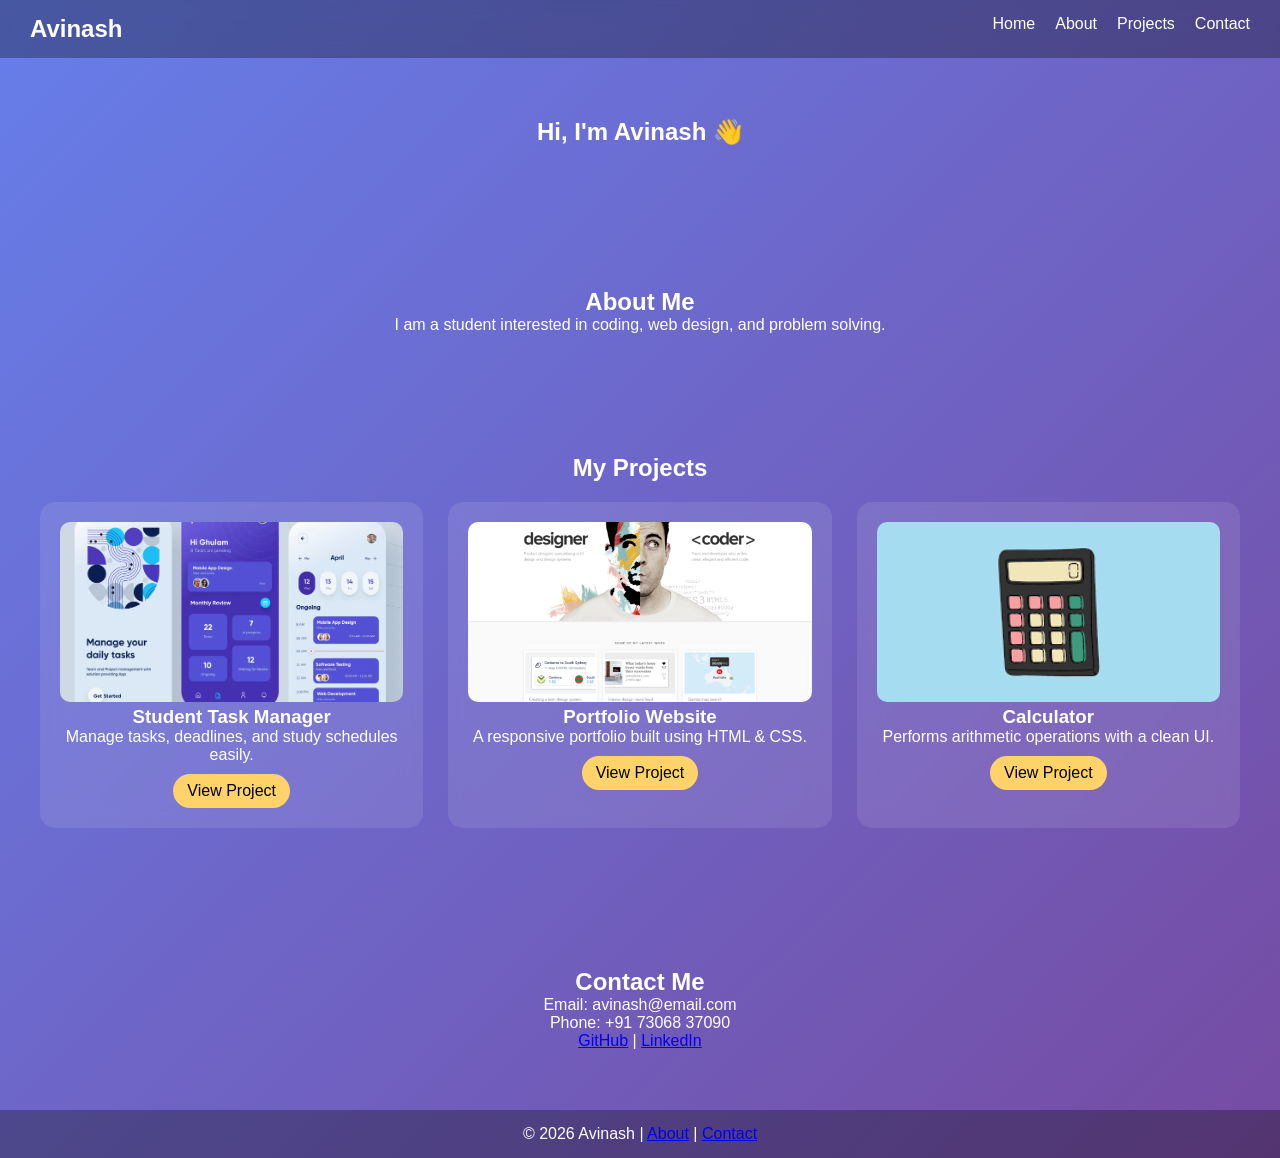
==== index.html @ 2d06c127 "Add files via upload" ====
<!DOCTYPE html>
<html lang="en">
<head>
    <meta charset="UTF-8">
    <meta name="viewport" content="width=device-width, initial-scale=1.0">
    <title>Avinash Portfolio</title>
    <link rel="stylesheet" href="style.css">
</head>
<body>

<!-- Navbar -->
<nav>
    <h2>Avinash</h2>
    <ul>
        <li><a href="#home">Home</a></li>
        <li><a href="#about">About</a></li>
        <li><a href="projects.html">Projects</a></li>
        <li><a href="#contact">Contact</a></li>
    </ul>
</nav>

<!-- Hero Section -->
<section id="home">
    <h1>Hi, I'm Avinash 👋</h1>

    <p class="typing">
        I build simple, clean, and responsive websites.
    </p>
</section>

<!-- About -->
<section id="about">
    <h2>About Me</h2>
    <p>I am a student interested in coding, web design, and problem solving.</p>
</section>

<!-- Projects -->
<section>
    <h2>My Projects</h2>

    <div class="project-container">

        <div class="project">
            <img src="images/taskmanager.webp" alt="Task Manager">
            <h3>Student Task Manager</h3>
            <p>Manage tasks, deadlines, and study schedules easily.</p>
            <a href="https://github.com/avinashmenon151-art" target="_blank">View Project</a>
        </div>

        <div class="project">
            <img src="images/example.png" alt="Portfolio">
            <h3>Portfolio Website</h3>
            <p>A responsive portfolio built using HTML & CSS.</p>
            <a href="https://github.com/avinashmenon151-art" target="_blank">View Project</a>
        </div>

        <div class="project">
            <img src="images/calc.png" alt="Calculator">
            <h3>Calculator</h3>
            <p>Performs arithmetic operations with a clean UI.</p>
            <a href="https://github.com/avinashmenon151-art" target="_blank">View Project</a>
        </div>

    </div>
</section>

<!-- Contact -->
<section id="contact">
    <h2>Contact Me</h2>

    <p>Email: avinash@email.com</p>
    <p>Phone: +91 73068 37090</p>

    <p>
        <a href="https://github.com/avinashmenon151-art" target="_blank">GitHub</a> |
        <a href="https://www.linkedin.com/in/avinash-menon-6976b7378/" target="_blank">LinkedIn</a>
    </p>
</section>

<!-- Footer -->
<footer>
    <p>© 2026 Avinash | 
        <a href="#about">About</a> | 
        <a href="#contact">Contact</a>
    </p>
</footer>

</body>
</html>
---- style.css ----
/* Reset */
* {
    margin: 0;
    padding: 0;
    box-sizing: border-box;
}

body {
    font-family: 'Segoe UI', sans-serif;
    background: linear-gradient(135deg, #667eea, #764ba2);
    color: white;
}

/* Navbar */
nav {
    display: flex;
    justify-content: space-between;
    padding: 15px 30px;
    background: rgba(0,0,0,0.3);
    backdrop-filter: blur(10px);
}

nav ul {
    list-style: none;
    display: flex;
}

nav ul li {
    margin-left: 20px;
}

nav a {
    color: white;
    text-decoration: none;
    transition: 0.3s;
}

nav a:hover {
    color: #ffd369;
}

/* Sections */
section {
    padding: 60px 20px;
    text-align: center;
}

/* Project Grid */
.project-container {
    display: grid;
    grid-template-columns: repeat(auto-fit, minmax(250px, 1fr));
    gap: 25px;
    padding: 20px;
}

/* Project Card */
.project {
    background: rgba(255, 255, 255, 0.1);
    border-radius: 15px;
    padding: 20px;
    backdrop-filter: blur(10px);
    transition: 0.4s;
}

.project:hover {
    transform: translateY(-10px) scale(1.03);
}

/* Images */
.project img {
    width: 100%;
    height: 180px;
    object-fit: cover;
    border-radius: 10px;
}

/* Button */
.project a {
    display: inline-block;
    margin-top: 10px;
    padding: 8px 14px;
    background: #ffd369;
    color: black;
    border-radius: 20px;
    text-decoration: none;
    transition: 0.3s;
}

.project a:hover {
    background: white;
}

/* Footer */
footer {
    text-align: center;
    padding: 15px;
    background: rgba(0,0,0,0.3);
}

.typing {
    display: inline-block;
    border-right: 3px solid #ffd369;
    white-space: nowrap;
    overflow: hidden;

    width: 0;
    opacity: 1;

    animation: 
        typing 3s steps(52, end) forwards,
        blink 0.7s step-end 5,
        hideCursor 0s forwards 3s,
        fadeOut 1s ease forwards 4s;
}

/* typing */
@keyframes typing {
    from { width: 0; }
    to { width: 37ch; }
}

/* cursor blink */
@keyframes blink {
    50% { border-color: transparent; }
}

/* remove cursor */
@keyframes hideCursor {
    to { border-right: none; }
}

/* fade away */
@keyframes fadeOut {
    to {
        opacity: 0;
        transform: translateY(-10px);
    }
}
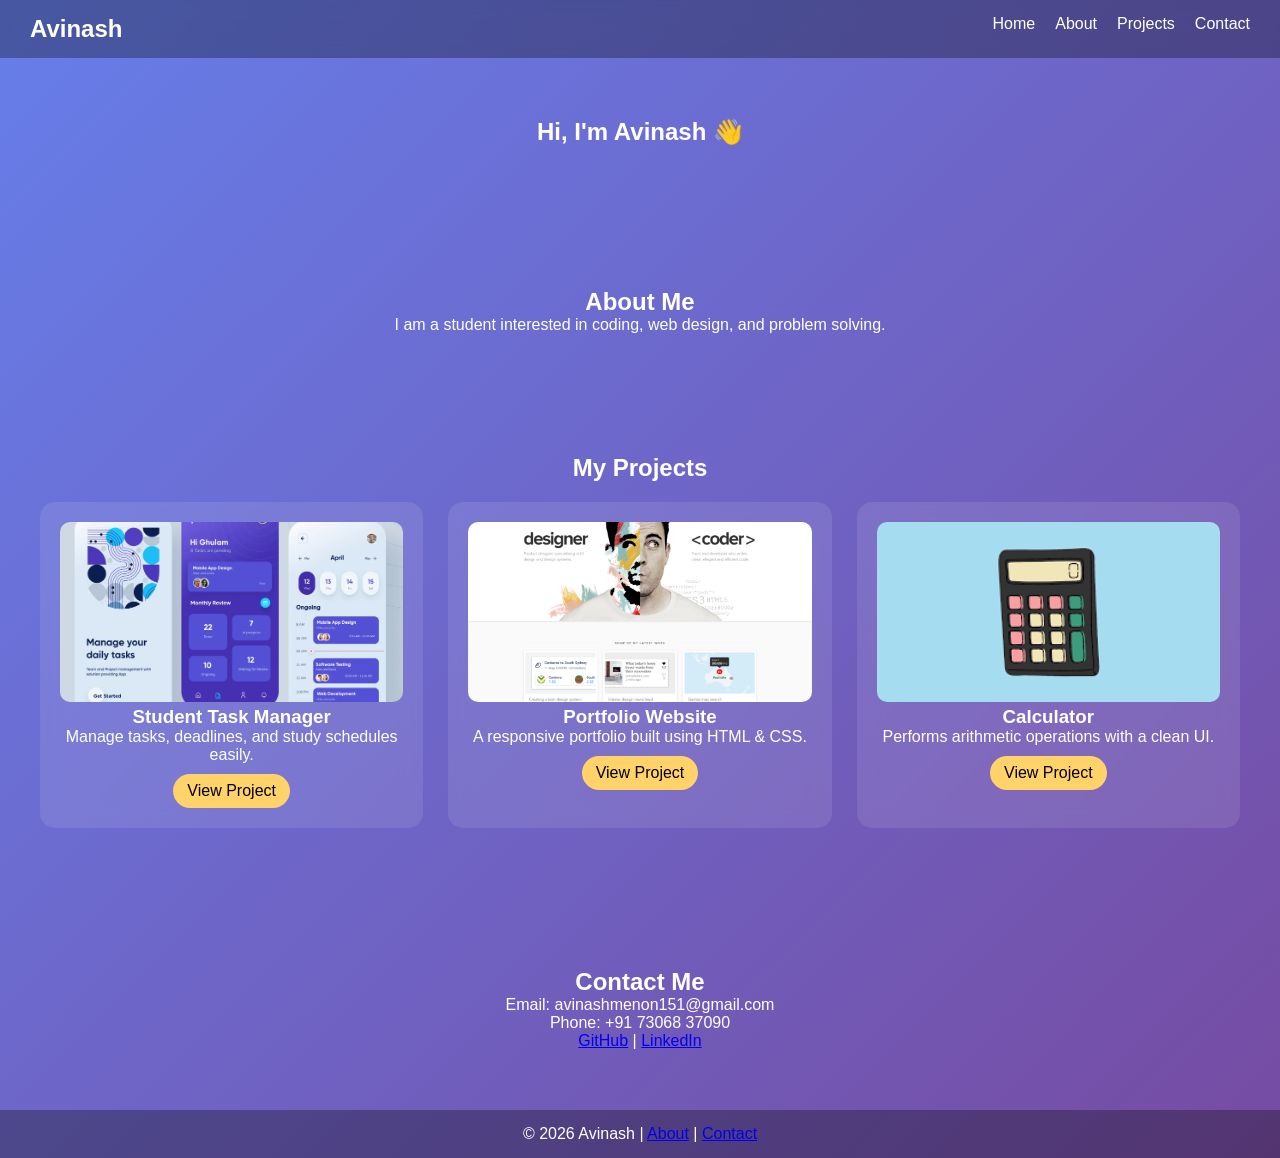
==== commit 5a9f8558: "Update index.html" ====
--- a/index.html
+++ b/index.html
@@ -68,7 +68,7 @@
 <section id="contact">
     <h2>Contact Me</h2>
 
-    <p>Email: avinash@email.com</p>
+    <p>Email: avinashmenon151@gmail.com</p>
     <p>Phone: +91 73068 37090</p>
 
     <p>
@@ -86,4 +86,4 @@
 </footer>
 
 </body>
-</html>+</html>
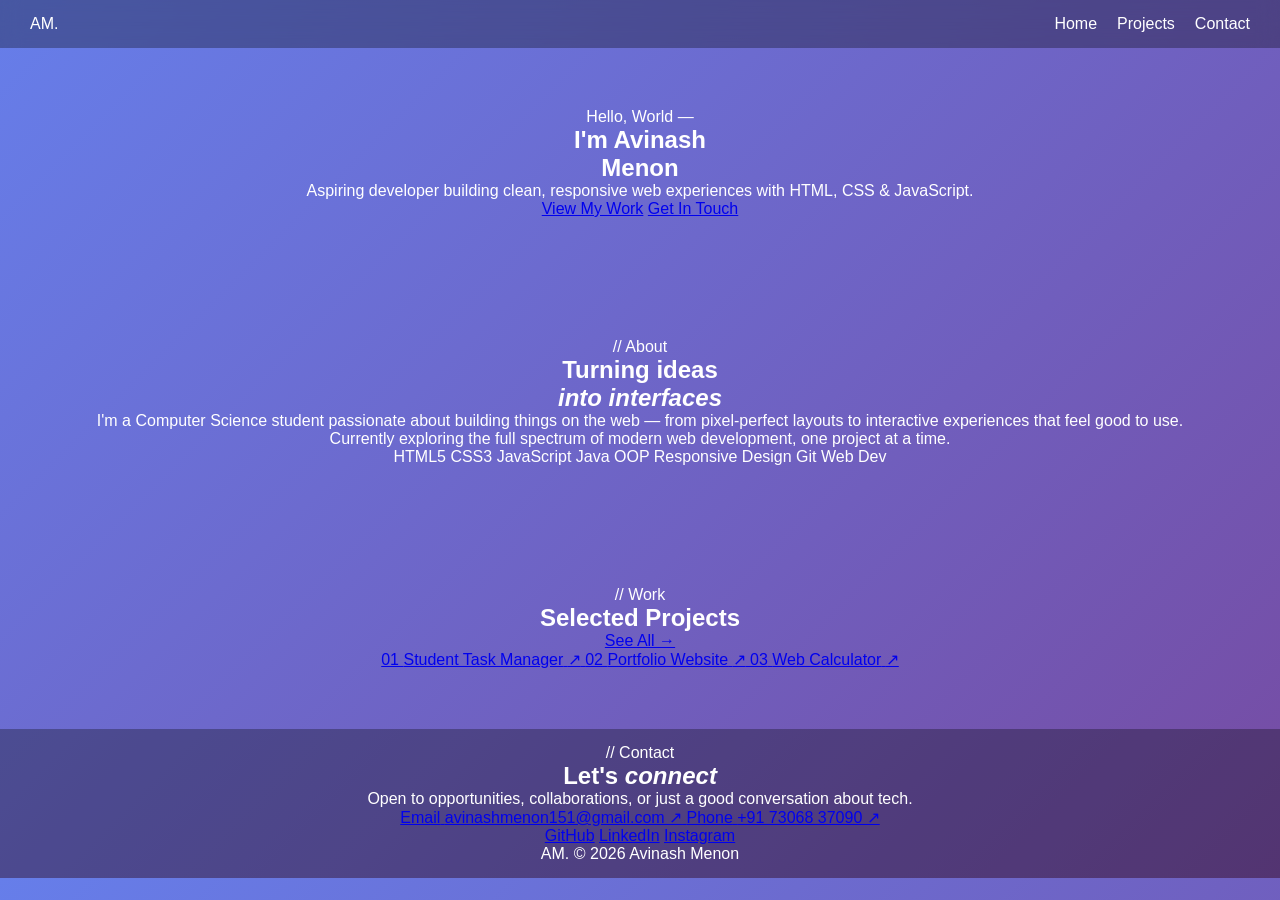
==== commit 6c0f7248: "Update index.html" ====
--- a/index.html
+++ b/index.html
@@ -3,87 +3,102 @@
 <head>
     <meta charset="UTF-8">
     <meta name="viewport" content="width=device-width, initial-scale=1.0">
-    <title>Avinash Portfolio</title>
+    <title>Avinash Menon | Developer</title>
     <link rel="stylesheet" href="style.css">
+    <link rel="preconnect" href="https://fonts.googleapis.com">
+    <link href="https://fonts.googleapis.com/css2?family=Syne:wght@700;800&family=DM+Sans:wght@300;400&display=swap" rel="stylesheet">
 </head>
 <body>
 
-<!-- Navbar -->
-<nav>
-    <h2>Avinash</h2>
-    <ul>
-        <li><a href="#home">Home</a></li>
-        <li><a href="#about">About</a></li>
-        <li><a href="projects.html">Projects</a></li>
-        <li><a href="#contact">Contact</a></li>
-    </ul>
-</nav>
+    <nav>
+        <div class="logo">AM<span class="accent">.</span></div>
+        <ul>
+            <li><a href="index.html" class="active">Home</a></li>
+            <li><a href="projects.html">Projects</a></li>
+            <li><a href="#contact">Contact</a></li>
+        </ul>
+    </nav>
 
-<!-- Hero Section -->
-<section id="home">
-    <h1>Hi, I'm Avinash 👋</h1>
+    <section class="hero">
+        <p class="eyebrow">Hello, World —</p>
+        <h1>I'm <span class="accent">Avinash</span><br>Menon</h1>
+        <p class="hero-sub">Aspiring developer building clean, responsive web experiences with HTML, CSS &amp; JavaScript.</p>
+        <div class="cta-row">
+            <a href="projects.html" class="btn-fill">View My Work</a>
+            <a href="#contact" class="btn-outline">Get In Touch</a>
+        </div>
+    </section>
 
-    <p class="typing">
-        I build simple, clean, and responsive websites.
-    </p>
-</section>
+    <section class="about" id="about">
+        <div class="section-label">// About</div>
+        <div class="about-grid">
+            <div>
+                <h2>Turning ideas<br><em>into interfaces</em></h2>
+                <p>I'm a Computer Science student passionate about building things on the web — from pixel-perfect layouts to interactive experiences that feel good to use.</p>
+                <p>Currently exploring the full spectrum of modern web development, one project at a time.</p>
+            </div>
+            <div class="skills">
+                <span>HTML5</span>
+                <span>CSS3</span>
+                <span>JavaScript</span>
+                <span>Java</span>
+                <span>OOP</span>
+                <span>Responsive Design</span>
+                <span>Git</span>
+                <span>Web Dev</span>
+            </div>
+        </div>
+    </section>
 
-<!-- About -->
-<section id="about">
-    <h2>About Me</h2>
-    <p>I am a student interested in coding, web design, and problem solving.</p>
-</section>
+    <section class="teaser">
+        <div class="section-label">// Work</div>
+        <div class="teaser-header">
+            <h2>Selected Projects</h2>
+            <a href="projects.html" class="btn-outline small">See All →</a>
+        </div>
+        <div class="teaser-list">
+            <a href="projects.html" class="teaser-item">
+                <span class="num">01</span>
+                <span class="teaser-title">Student Task Manager</span>
+                <span class="arrow">↗</span>
+            </a>
+            <a href="projects.html" class="teaser-item">
+                <span class="num">02</span>
+                <span class="teaser-title">Portfolio Website</span>
+                <span class="arrow">↗</span>
+            </a>
+            <a href="projects.html" class="teaser-item">
+                <span class="num">03</span>
+                <span class="teaser-title">Web Calculator</span>
+                <span class="arrow">↗</span>
+            </a>
+        </div>
+    </section>
 
-<!-- Projects -->
-<section>
-    <h2>My Projects</h2>
-
-    <div class="project-container">
-
-        <div class="project">
-            <img src="images/taskmanager.webp" alt="Task Manager">
-            <h3>Student Task Manager</h3>
-            <p>Manage tasks, deadlines, and study schedules easily.</p>
-            <a href="https://github.com/avinashmenon151-art" target="_blank">View Project</a>
+    <footer id="contact">
+        <div class="section-label">// Contact</div>
+        <h2>Let's <em>connect</em></h2>
+        <p class="footer-sub">Open to opportunities, collaborations, or just a good conversation about tech.</p>
+        <div class="contact-links">
+            <a href="mailto:avinashmenon151@gmail.com" class="contact-row">
+                <span class="clabel">Email</span>
+                <span>avinashmenon151@gmail.com ↗</span>
+            </a>
+            <a href="tel:+917306837090" class="contact-row">
+                <span class="clabel">Phone</span>
+                <span>+91 73068 37090 ↗</span>
+            </a>
         </div>
-
-        <div class="project">
-            <img src="images/example.png" alt="Portfolio">
-            <h3>Portfolio Website</h3>
-            <p>A responsive portfolio built using HTML & CSS.</p>
-            <a href="https://github.com/avinashmenon151-art" target="_blank">View Project</a>
+        <div class="social-row">
+            <a href="https://github.com/avinashmenon151-art" target="_blank" rel="noopener">GitHub</a>
+            <a href="https://www.linkedin.com/in/avinash-menon-6976b7378/" target="_blank" rel="noopener">LinkedIn</a>
+            <a href="https://www.instagram.com/avinash15" target="_blank" rel="noopener">Instagram</a>
         </div>
-
-        <div class="project">
-            <img src="images/calc.png" alt="Calculator">
-            <h3>Calculator</h3>
-            <p>Performs arithmetic operations with a clean UI.</p>
-            <a href="https://github.com/avinashmenon151-art" target="_blank">View Project</a>
+        <div class="footer-bottom">
+            <span class="logo">AM<span class="accent">.</span></span>
+            <span class="copy">© 2026 Avinash Menon</span>
         </div>
-
-    </div>
-</section>
-
-<!-- Contact -->
-<section id="contact">
-    <h2>Contact Me</h2>
-
-    <p>Email: avinashmenon151@gmail.com</p>
-    <p>Phone: +91 73068 37090</p>
-
-    <p>
-        <a href="https://github.com/avinashmenon151-art" target="_blank">GitHub</a> |
-        <a href="https://www.linkedin.com/in/avinash-menon-6976b7378/" target="_blank">LinkedIn</a>
-    </p>
-</section>
-
-<!-- Footer -->
-<footer>
-    <p>© 2026 Avinash | 
-        <a href="#about">About</a> | 
-        <a href="#contact">Contact</a>
-    </p>
-</footer>
+    </footer>
 
 </body>
 </html>
